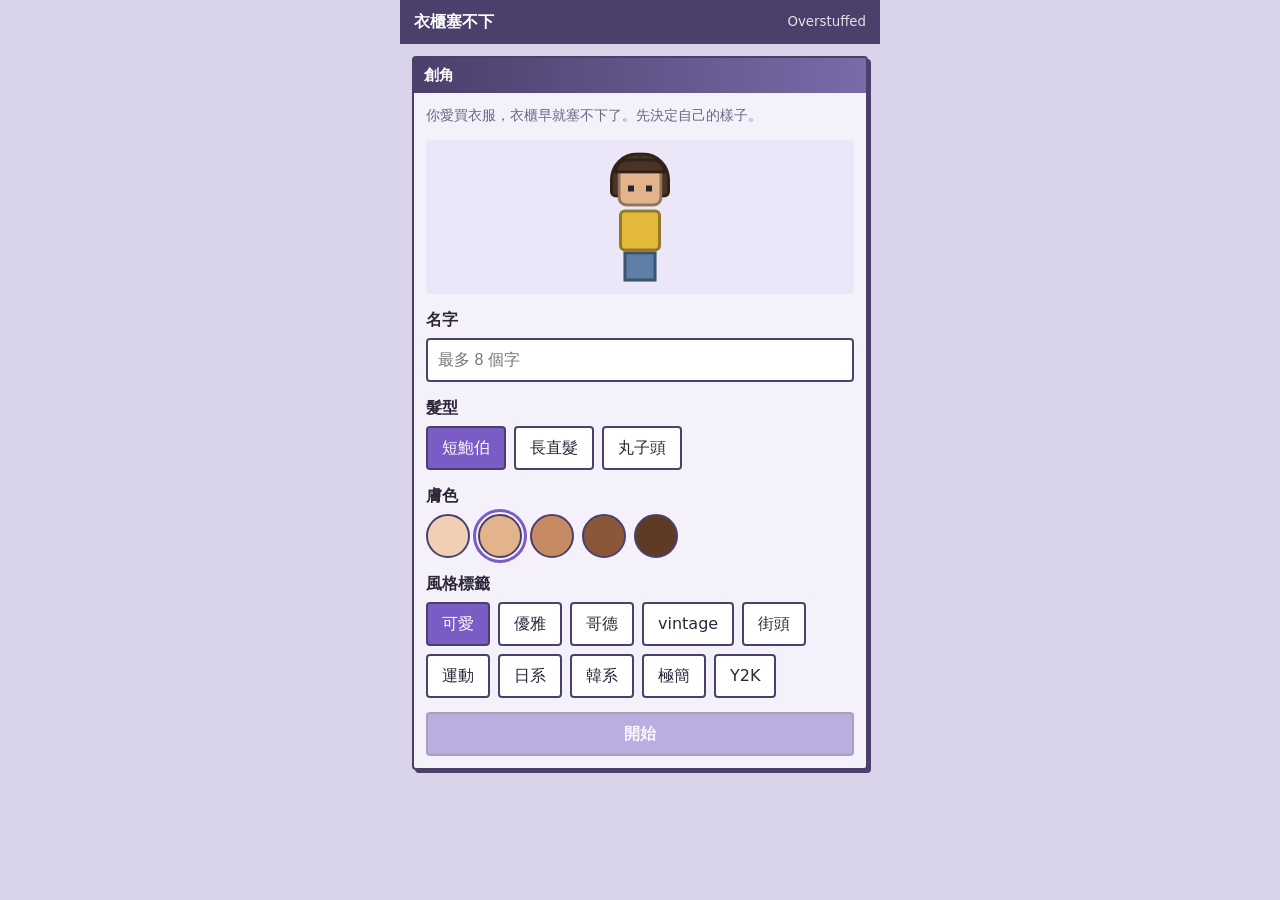
==== secondhand/index.html @ 5197d96c "secondhand: 第一階段實作（創角、衣櫃、上架、每日結算、教學、存檔） 遊戲定名《衣櫃塞不下》Overstuffed；未定數值集中於 config.js 並標示佔位值。  Co-Authore" ====
<!DOCTYPE html>
<html lang="zh-Hant">
<head>
<meta charset="utf-8">
<meta name="viewport" content="width=device-width, initial-scale=1, viewport-fit=cover">
<title>衣櫃塞不下 Overstuffed</title>
<link rel="stylesheet" href="style.css">
</head>
<body>
<div id="app"></div>
<script src="config.js"></script>
<script src="game.js"></script>
</body>
</html>
---- secondhand/style.css ----
/* 手機直式優先。介面走舊式電腦視窗質感（系統設計八-1）。 */
:root {
  --bg: #d9d4ea;
  --win: #f4f1fa;
  --ink: #2c2638;
  --line: #4b3f6b;
  --accent: #7a5cc4;
  --accent-ink: #fff;
  --muted: #6d6585;
  --warn: #b5532f;
  --ok: #2f7a54;
}
* { box-sizing: border-box; }
html, body { margin: 0; height: 100%; }
body {
  background: var(--bg);
  color: var(--ink);
  font-family: "Noto Sans TC", "PingFang TC", "Microsoft JhengHei", system-ui, sans-serif;
  font-size: 16px;
  line-height: 1.5;
  -webkit-text-size-adjust: 100%;
}
#app {
  max-width: 480px;
  margin: 0 auto;
  min-height: 100vh;
  min-height: 100dvh;
  display: flex;
  flex-direction: column;
  padding-bottom: calc(64px + env(safe-area-inset-bottom));
}
button { font: inherit; color: inherit; }

/* 頂部狀態列 */
.status {
  display: flex; justify-content: space-between; align-items: center;
  padding: 10px 14px; background: var(--line); color: #fff;
  font-weight: 700; position: sticky; top: 0; z-index: 5;
}
.status small { font-weight: 400; opacity: .85; }

/* 視窗卡片 */
.win {
  margin: 12px; background: var(--win);
  border: 2px solid var(--line); border-radius: 4px;
  box-shadow: 3px 3px 0 var(--line);
}
.win > h2 {
  margin: 0; padding: 6px 10px; font-size: 15px;
  background: linear-gradient(90deg, var(--line), #7a6aa8); color: #fff;
}
.win .body { padding: 12px; }

/* 教學提示 */
.tip {
  margin: 12px 12px 0; padding: 10px 12px; background: #fff6c9;
  border: 2px solid #b79a1c; border-radius: 4px; font-size: 15px;
}
.tip b { color: #7a5f00; }
.hl { outline: 3px solid #f0b400; outline-offset: 2px; animation: pulse 1.2s infinite; }
@keyframes pulse { 50% { outline-color: transparent; } }

/* 按鈕 */
.btn {
  display: inline-block; min-height: 44px; padding: 8px 16px; cursor: pointer;
  background: var(--accent); color: var(--accent-ink);
  border: 2px solid var(--line); border-radius: 4px; font-weight: 700;
}
.btn.block { display: block; width: 100%; }
.btn.alt { background: #fff; color: var(--ink); }
.btn.small { min-height: 40px; padding: 4px 14px; }
.btn:disabled { opacity: .45; cursor: not-allowed; }

/* 底部分頁 */
.nav {
  position: fixed; bottom: 0; left: 0; right: 0; z-index: 6;
  max-width: 480px; margin: 0 auto; display: flex;
  background: var(--line); padding-bottom: env(safe-area-inset-bottom);
}
.nav button {
  flex: 1; min-height: 56px; border: 0; background: transparent; color: #cfc6ea;
  font-weight: 700; cursor: pointer;
}
.nav button.on { background: var(--win); color: var(--ink); }

/* 首頁 */
.room { width: 100%; display: block; image-rendering: pixelated; border-bottom: 2px solid var(--line); }
.me { display: flex; gap: 12px; align-items: center; }
.me h3 { margin: 0; }
.chip {
  display: inline-block; padding: 2px 10px; margin: 2px 4px 2px 0;
  background: #e8e1f7; border: 1px solid var(--line); border-radius: 12px; font-size: 13px;
}
.muted { color: var(--muted); font-size: 14px; }
.row { display: flex; justify-content: space-between; align-items: center; gap: 8px; }

/* 角色色塊（第一階段以色塊代替，見計畫書待決定第 3 項） */
.avatar { position: relative; width: 56px; height: 90px; flex: none; }
.avatar i { position: absolute; display: block; border: 2px solid rgba(0,0,0,.35); }
.avatar .hair-back { left: 8px; top: 2px; width: 40px; height: 34px; background: var(--hair); border-radius: 18px 18px 4px 4px; }
.avatar .head { left: 13px; top: 10px; width: 30px; height: 28px; background: var(--skin); border-radius: 6px; }
.avatar .fringe { left: 11px; top: 6px; width: 34px; height: 10px; background: var(--hair); border-radius: 8px 8px 0 0; }
.avatar .eye { top: 24px; width: 4px; height: 4px; background: #2a2230; border: 0; }
.avatar .eye.l { left: 20px; } .avatar .eye.r { left: 32px; }
.avatar .body { left: 14px; top: 40px; width: 28px; height: 28px; background: var(--top); border-radius: 4px; }
.avatar .legs { left: 17px; top: 68px; width: 22px; height: 20px; background: #5f7fa8; }
.avatar.bob .hair-back { height: 30px; }
.avatar.long .hair-back { height: 54px; width: 44px; left: 6px; border-radius: 18px 18px 2px 2px; }
.avatar.buns .hair-back { height: 14px; top: 6px; }
.avatar.buns .bun { left: 4px; top: -2px; width: 16px; height: 16px; background: var(--hair); border-radius: 50%; }
.avatar.buns .bun.r { left: 36px; }
.avatar:not(.buns) .bun { display: none; }

/* 創角 */
.field { margin: 14px 0; }
.field label, .field .lab { display: block; font-weight: 700; margin-bottom: 6px; }
.field input[type=text] {
  width: 100%; min-height: 44px; padding: 8px 10px; font-size: 16px;
  border: 2px solid var(--line); border-radius: 4px; background: #fff;
}
.opts { display: flex; flex-wrap: wrap; gap: 8px; }
.opt {
  min-height: 44px; padding: 6px 14px; background: #fff; cursor: pointer;
  border: 2px solid var(--line); border-radius: 4px;
}
.opt.on { background: var(--accent); color: #fff; }
.swatch { width: 44px; height: 44px; padding: 0; border-radius: 50%; }
.swatch.on { outline: 3px solid var(--accent); outline-offset: 2px; }
.preview { display: flex; justify-content: center; padding: 8px 0; background: #ece7f8; border-radius: 4px; }
.preview .avatar { transform: scale(1.5); transform-origin: center; margin: 24px 0; }

/* 衣櫃與賣場清單 */
.tabs { display: flex; gap: 6px; padding: 12px 12px 0; overflow-x: auto; }
.tabs .opt { flex: none; min-height: 40px; padding: 4px 12px; }
.item {
  display: flex; gap: 10px; align-items: center; padding: 10px 0;
  border-bottom: 1px dashed #b9b0d6;
}
.item:last-child { border-bottom: 0; }
.swatch-item { width: 44px; height: 44px; flex: none; border: 2px solid var(--line); border-radius: 4px; }
.item .info { flex: 1; min-width: 0; }
.item .name { font-weight: 700; }
.item .acts { display: flex; flex-direction: column; gap: 6px; }
.badge { font-size: 12px; padding: 0 6px; border: 1px solid var(--line); border-radius: 8px; background: #fff; }
.badge.keep { background: #d8f0e2; }
.full { color: var(--warn); font-weight: 700; }
.warn { color: var(--warn); font-weight: 700; }

/* 彈窗 */
.mask {
  position: fixed; inset: 0; background: rgba(30,22,50,.55); z-index: 20;
  display: flex; align-items: flex-end; justify-content: center;
}
.sheet {
  width: 100%; max-width: 480px; max-height: 90dvh; overflow-y: auto;
  background: var(--win); border: 2px solid var(--line); border-bottom: 0;
  border-radius: 8px 8px 0 0; padding: 16px;
}
.sheet h3 { margin: 0 0 8px; }
.sheet .field input[type=number] {
  width: 100%; min-height: 48px; padding: 8px 10px; font-size: 20px;
  border: 2px solid var(--line); border-radius: 4px;
}
.kv { display: flex; justify-content: space-between; padding: 4px 0; }
.sheet .btns { display: flex; gap: 8px; margin-top: 12px; }
.sheet .btns .btn { flex: 1; }
.money-up { color: var(--ok); font-weight: 700; }
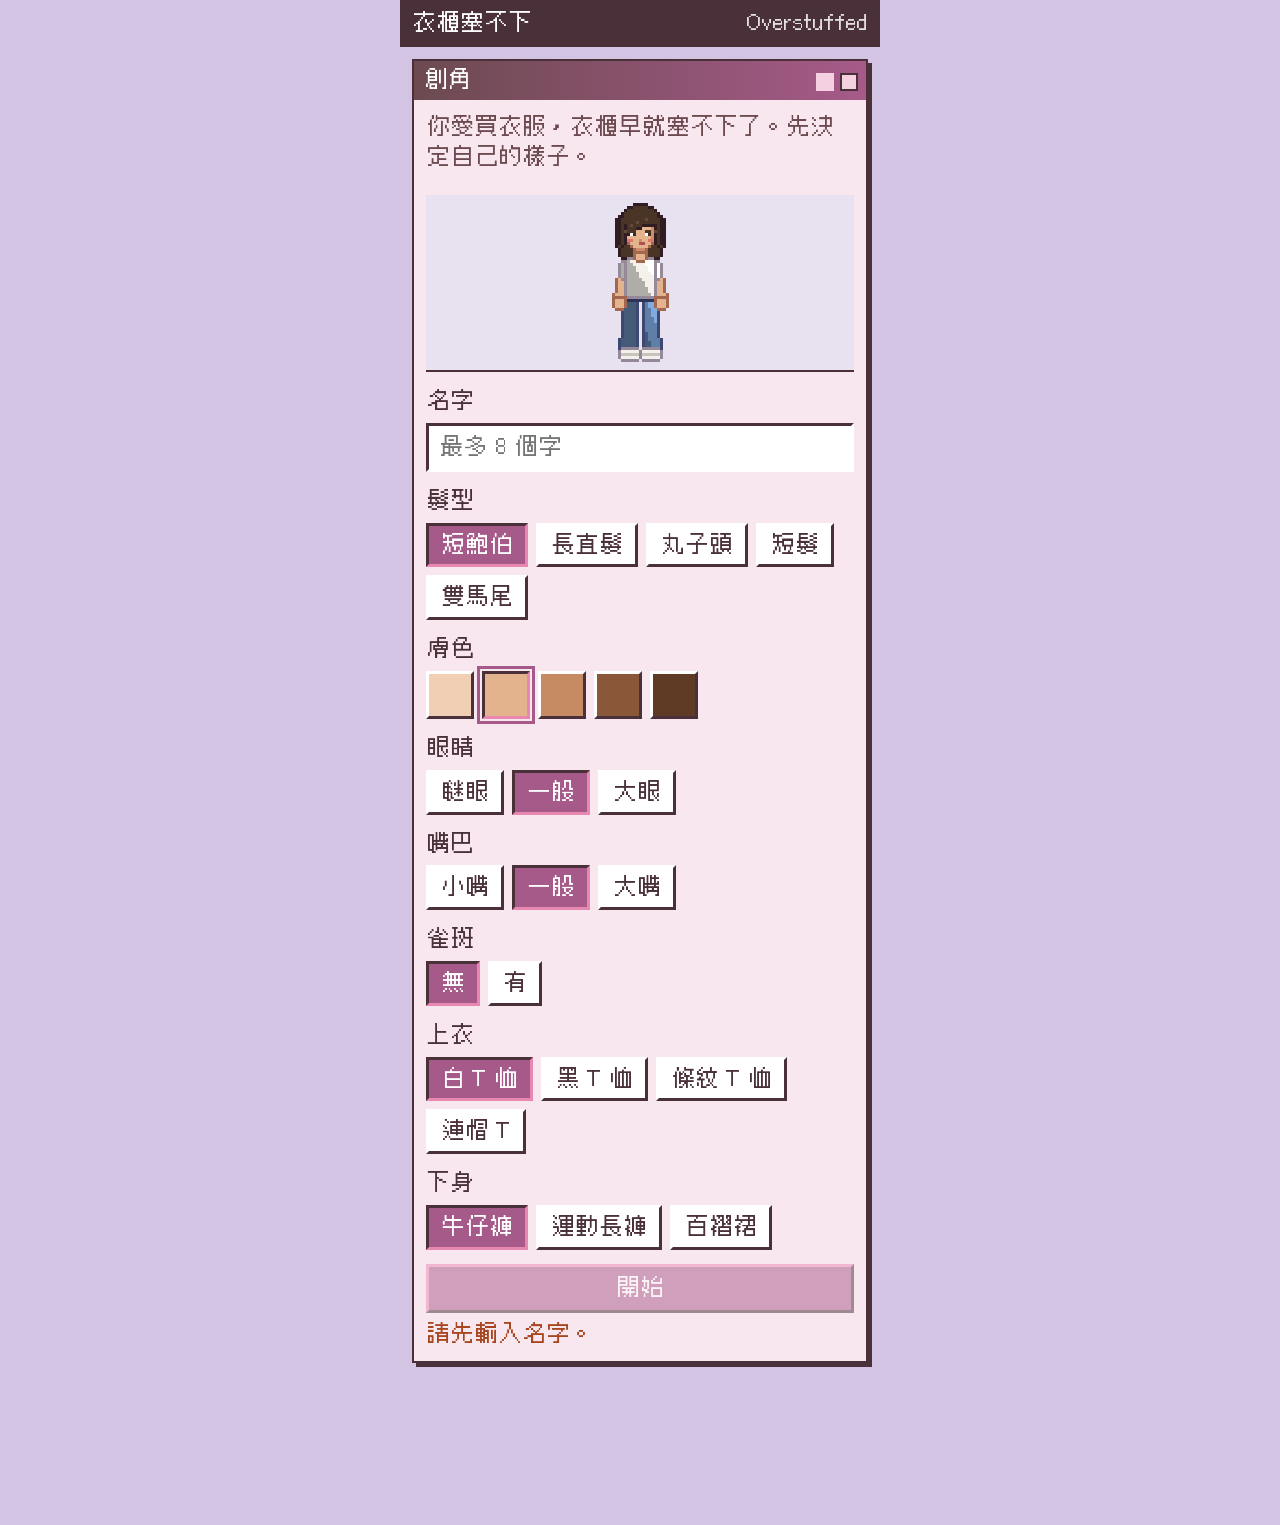
==== commit 7af7cb27: "創角增加眼睛、嘴巴、雀斑、上衣、下身與兩款髮型；房間畫布加高為 104×96 玩家圖改為身體底圖加 SVG 五官疊圖（與整張圖逐格比對一致）。體型固定中等。  Co-Authored-By: Clau" ====
--- a/secondhand/index.html
+++ b/secondhand/index.html
@@ -9,6 +9,7 @@
 <body>
 <div id="app"></div>
 <script src="config.js"></script>
+<script src="art/player/face.js"></script>
 <script src="game.js"></script>
 </body>
 </html>
--- a/secondhand/style.css
+++ b/secondhand/style.css
@@ -1,75 +1,105 @@
-/* 手機直式優先。介面走舊式電腦視窗質感（系統設計八-1）。 */
+/* 手機直式優先。介面走舊式電腦視窗質感（系統設計八-1、UI-UX指南）。
+   字型 Cubic 11 為 11px 點陣字，只使用 11px 的整數倍（22、33）。 */
+@font-face {
+  font-family: "Cubic 11";
+  src: url("fonts/Cubic_11.woff2") format("woff2");
+  font-display: swap;
+}
 :root {
-  --bg: #d9d4ea;
-  --win: #f4f1fa;
-  --ink: #2c2638;
-  --line: #4b3f6b;
-  --accent: #7a5cc4;
+  /* 色票取自房間圖：牆面 #d2c4e2、深木色 #4a3038／#6c4a50、梅紅 #a65a89、淺粉 #f4d0e0、地板 #c09868／#a87c4c */
+  --bg: #d2c4e2;          /* 頁面底：牆面 */
+  --win: #f9e7ef;         /* 視窗底：淺粉 #f4d0e0 與白各半 */
+  --ink: #4a3038;         /* 文字、邊框：深木色 */
+  --line: #4a3038;
+  --title-a: #6c4a50;     /* 標題列漸層：深木色 → 梅紅 */
+  --title-b: #a65a89;
+  --accent: #a65a89;      /* 主按鈕：梅紅（#c85088 配白字對比不足 4.5，不用） */
   --accent-ink: #fff;
-  --muted: #6d6585;
-  --warn: #b5532f;
-  --ok: #2f7a54;
+  --muted: #6c4a50;
+  --warn: #a8461f;
+  --ok: #1f6b45;
+  --hi: #e888b0;          /* 按鈕亮邊：窗簾粉 */
+  --lo: #4a3038;          /* 按鈕暗邊：深木色 */
+}
+body.contrast {
+  --bg: #fff; --win: #fff; --ink: #000; --line: #000; --accent: #3a1d99;
+  --muted: #222; --warn: #8a1d00; --ok: #0d5a33; --hi: #8f7bd6; --lo: #000;
 }
 * { box-sizing: border-box; }
 html, body { margin: 0; height: 100%; }
 body {
   background: var(--bg);
   color: var(--ink);
-  font-family: "Noto Sans TC", "PingFang TC", "Microsoft JhengHei", system-ui, sans-serif;
-  font-size: 16px;
-  line-height: 1.5;
+  font-family: "Cubic 11", "Noto Sans TC", "PingFang TC", "Microsoft JhengHei", system-ui, sans-serif;
+  font-size: 22px;
+  line-height: 1.4;
+  font-synthesis: none;
+  -webkit-font-smoothing: none;
   -webkit-text-size-adjust: 100%;
 }
+img { image-rendering: pixelated; }
 #app {
-  max-width: 480px;
-  margin: 0 auto;
-  min-height: 100vh;
-  min-height: 100dvh;
-  display: flex;
-  flex-direction: column;
-  padding-bottom: calc(64px + env(safe-area-inset-bottom));
+  max-width: 480px; margin: 0 auto; min-height: 100vh; min-height: 100dvh;
+  display: flex; flex-direction: column;
+  padding-bottom: calc(150px + env(safe-area-inset-bottom));
 }
 button { font: inherit; color: inherit; }
+b { font-weight: normal; text-shadow: 1px 0 0 currentColor; } /* 點陣字不使用合成粗體 */
 
-/* 頂部狀態列 */
+/* 頂部狀態列（金錢、天數固定可見） */
 .status {
-  display: flex; justify-content: space-between; align-items: center;
-  padding: 10px 14px; background: var(--line); color: #fff;
-  font-weight: 700; position: sticky; top: 0; z-index: 5;
+  display: flex; justify-content: space-between; align-items: center; gap: 8px;
+  padding: 8px 12px; background: var(--line); color: #fff;
+  position: sticky; top: 0; z-index: 5;
 }
-.status small { font-weight: 400; opacity: .85; }
+.status small { font-size: 22px; opacity: .85; }
+.status .gear { min-height: 44px; min-width: 44px; background: transparent; border: 2px solid #f4d0e0; color: #fff; cursor: pointer; }
+.money.flash { animation: flash .9s steps(3); }
+@keyframes flash { 0%,100% { color: #fff; } 50% { color: #8ff0b4; } }
 
-/* 視窗卡片 */
+/* 視窗卡片：標題列加縮小／關閉小方塊 */
 .win {
   margin: 12px; background: var(--win);
-  border: 2px solid var(--line); border-radius: 4px;
-  box-shadow: 3px 3px 0 var(--line);
+  border: 2px solid var(--line); border-radius: 0;
+  box-shadow: 4px 4px 0 var(--line);
 }
 .win > h2 {
-  margin: 0; padding: 6px 10px; font-size: 15px;
-  background: linear-gradient(90deg, var(--line), #7a6aa8); color: #fff;
+  margin: 0; padding: 4px 10px; font-size: 22px; font-weight: normal; position: relative;
+  background: linear-gradient(90deg, var(--title-a), var(--title-b)); color: #fff;
+}
+body.contrast .win > h2 { background: #000; }
+.win > h2::after {
+  content: ""; position: absolute; right: 8px; top: 50%; margin-top: -7px;
+  width: 14px; height: 14px; background: #f4d0e0; border: 2px solid var(--lo);
+  box-shadow: -24px 0 0 -0px #f4d0e0;
 }
 .win .body { padding: 12px; }
 
 /* 教學提示 */
 .tip {
-  margin: 12px 12px 0; padding: 10px 12px; background: #fff6c9;
-  border: 2px solid #b79a1c; border-radius: 4px; font-size: 15px;
+  margin: 12px 12px 0; padding: 10px 12px; background: #e6d6c3; color: #4a3038; /* 地板 #c09868 與白混合 */
+  border: 2px solid #a87c4c; box-shadow: 3px 3px 0 #a87c4c;
 }
-.tip b { color: #7a5f00; }
-.hl { outline: 3px solid #f0b400; outline-offset: 2px; animation: pulse 1.2s infinite; }
+.tip .skip { margin-top: 6px; min-height: 44px; padding: 0 12px; background: #fff; border: 2px solid #a87c4c; cursor: pointer; }
+.hl { outline: 3px solid #f0b400; outline-offset: 2px; animation: pulse 1.2s steps(2) infinite; }
 @keyframes pulse { 50% { outline-color: transparent; } }
+.dim { opacity: .35; pointer-events: none; } /* 教學中暫時淡出的非重點操作 */
 
-/* 按鈕 */
+/* 按鈕：凸起與按下兩個狀態 */
 .btn {
-  display: inline-block; min-height: 44px; padding: 8px 16px; cursor: pointer;
+  display: inline-block; min-height: 44px; min-width: 44px; padding: 6px 16px; cursor: pointer;
   background: var(--accent); color: var(--accent-ink);
-  border: 2px solid var(--line); border-radius: 4px; font-weight: 700;
+  border: 3px solid; border-color: var(--hi) var(--lo) var(--lo) var(--hi);
+  border-radius: 0; text-align: center;
 }
+.btn:active:not(:disabled) { border-color: var(--lo) var(--hi) var(--hi) var(--lo); transform: translate(1px,1px); }
 .btn.block { display: block; width: 100%; }
-.btn.alt { background: #fff; color: var(--ink); }
-.btn.small { min-height: 40px; padding: 4px 14px; }
-.btn:disabled { opacity: .45; cursor: not-allowed; }
+.btn.alt { background: #f4d0e0; color: var(--ink); border-color: #fff var(--line) var(--line) #fff; }
+body.contrast .btn.alt { background: #fff; }
+.btn.alt:active:not(:disabled) { border-color: var(--line) #fff #fff var(--line); }
+.btn.small { min-height: 44px; padding: 2px 12px; }
+.btn:disabled { opacity: .5; cursor: not-allowed; }
+.why { margin: 6px 0 0; color: var(--warn); }
 
 /* 底部分頁 */
 .nav {
@@ -77,91 +107,93 @@
   max-width: 480px; margin: 0 auto; display: flex;
   background: var(--line); padding-bottom: env(safe-area-inset-bottom);
 }
-.nav button {
-  flex: 1; min-height: 56px; border: 0; background: transparent; color: #cfc6ea;
-  font-weight: 700; cursor: pointer;
+.nav button { flex: 1; min-height: 56px; border: 0; background: transparent; color: #f4d0e0; cursor: pointer; }
+.nav button.on { background: var(--win); color: var(--ink); }
+/* 主要動作固定在右下角、導覽列上方 */
+.primary-bar {
+  position: fixed; left: 0; right: 0; bottom: calc(56px + env(safe-area-inset-bottom)); z-index: 6;
+  max-width: 480px; margin: 0 auto; padding: 8px 12px; display: flex; justify-content: flex-end;
+  pointer-events: none;
 }
-.nav button.on { background: var(--win); color: var(--ink); }
+.primary-bar .btn { pointer-events: auto; min-height: 56px; padding: 6px 24px; }
 
 /* 首頁 */
-.room { width: 100%; display: block; image-rendering: pixelated; border-bottom: 2px solid var(--line); }
+.room { width: 100%; height: auto; aspect-ratio: 832 / 768; display: block; border-bottom: 2px solid var(--line); }
 .me { display: flex; gap: 12px; align-items: center; }
-.me h3 { margin: 0; }
-.chip {
-  display: inline-block; padding: 2px 10px; margin: 2px 4px 2px 0;
-  background: #e8e1f7; border: 1px solid var(--line); border-radius: 12px; font-size: 13px;
-}
-.muted { color: var(--muted); font-size: 14px; }
-.row { display: flex; justify-content: space-between; align-items: center; gap: 8px; }
+.muted { color: var(--muted); }
 
-/* 角色色塊（第一階段以色塊代替，見計畫書待決定第 3 項） */
-.avatar { position: relative; width: 56px; height: 90px; flex: none; }
-.avatar i { position: absolute; display: block; border: 2px solid rgba(0,0,0,.35); }
-.avatar .hair-back { left: 8px; top: 2px; width: 40px; height: 34px; background: var(--hair); border-radius: 18px 18px 4px 4px; }
-.avatar .head { left: 13px; top: 10px; width: 30px; height: 28px; background: var(--skin); border-radius: 6px; }
-.avatar .fringe { left: 11px; top: 6px; width: 34px; height: 10px; background: var(--hair); border-radius: 8px 8px 0 0; }
-.avatar .eye { top: 24px; width: 4px; height: 4px; background: #2a2230; border: 0; }
-.avatar .eye.l { left: 20px; } .avatar .eye.r { left: 32px; }
-.avatar .body { left: 14px; top: 40px; width: 28px; height: 28px; background: var(--top); border-radius: 4px; }
-.avatar .legs { left: 17px; top: 68px; width: 22px; height: 20px; background: #5f7fa8; }
-.avatar.bob .hair-back { height: 30px; }
-.avatar.long .hair-back { height: 54px; width: 44px; left: 6px; border-radius: 18px 18px 2px 2px; }
-.avatar.buns .hair-back { height: 14px; top: 6px; }
-.avatar.buns .bun { left: 4px; top: -2px; width: 16px; height: 16px; background: var(--hair); border-radius: 50%; }
-.avatar.buns .bun.r { left: 36px; }
-.avatar:not(.buns) .bun { display: none; }
+/* 玩家角色：art/player/ 的像素圖（27×53 格）。顯示尺寸為整數倍：2 倍（54×106）、3 倍（81×159）。 */
+.sprite { image-rendering: pixelated; shape-rendering: crispEdges; display: block; }
+.sprite image { image-rendering: pixelated; }
+.me .sprite { width: 54px; height: 106px; flex: none; }
 
 /* 創角 */
 .field { margin: 14px 0; }
-.field label, .field .lab { display: block; font-weight: 700; margin-bottom: 6px; }
+.field label, .field .lab { display: block; margin-bottom: 6px; }
 .field input[type=text] {
-  width: 100%; min-height: 44px; padding: 8px 10px; font-size: 16px;
-  border: 2px solid var(--line); border-radius: 4px; background: #fff;
+  width: 100%; min-height: 48px; padding: 6px 10px; font: inherit;
+  border: 3px solid; border-color: var(--line) #fff #fff var(--line); background: #fff; color: #000; border-radius: 0;
 }
 .opts { display: flex; flex-wrap: wrap; gap: 8px; }
 .opt {
-  min-height: 44px; padding: 6px 14px; background: #fff; cursor: pointer;
-  border: 2px solid var(--line); border-radius: 4px;
+  min-height: 44px; min-width: 44px; padding: 4px 12px; background: #fff; cursor: pointer;
+  border: 3px solid; border-color: #fff var(--line) var(--line) #fff; border-radius: 0;
 }
-.opt.on { background: var(--accent); color: #fff; }
-.swatch { width: 44px; height: 44px; padding: 0; border-radius: 50%; }
+.opt.on { background: var(--accent); color: #fff; border-color: var(--lo) var(--hi) var(--hi) var(--lo); }
+.swatch { width: 48px; height: 48px; padding: 0; }
 .swatch.on { outline: 3px solid var(--accent); outline-offset: 2px; }
-.preview { display: flex; justify-content: center; padding: 8px 0; background: #ece7f8; border-radius: 4px; }
-.preview .avatar { transform: scale(1.5); transform-origin: center; margin: 24px 0; }
+.preview { display: flex; justify-content: center; background: #e8e1f0; padding: 8px 0; position: sticky; top: 46px; z-index: 4; border-bottom: 2px solid var(--line); }
+.preview .sprite { width: 81px; height: 159px; }
 
-/* 衣櫃與賣場清單 */
+/* 衣櫃與賣場 */
 .tabs { display: flex; gap: 6px; padding: 12px 12px 0; overflow-x: auto; }
-.tabs .opt { flex: none; min-height: 40px; padding: 4px 12px; }
-.item {
-  display: flex; gap: 10px; align-items: center; padding: 10px 0;
-  border-bottom: 1px dashed #b9b0d6;
-}
+.tabs { gap: 8px; }
+.tabs .opt { flex: none; padding: 4px 6px; }
+.viewsw { display: flex; gap: 6px; padding: 8px 12px 0; justify-content: flex-end; }
+.grid { display: grid; grid-template-columns: 1fr 1fr; gap: 10px; }
+.card { border: 2px solid var(--line); padding: 8px; background: #fff; display: flex; flex-direction: column; gap: 4px; min-width: 0; }
+.card .swatch-item { width: 100%; height: 44px; }
+.card .btns2 { display: flex; gap: 6px; margin-top: 4px; }
+.card .btns2 .btn { flex: 1; padding: 2px 4px; }
+.item { display: flex; gap: 10px; align-items: center; padding: 10px 0; border-bottom: 2px dotted #b9b0d6; }
 .item:last-child { border-bottom: 0; }
-.swatch-item { width: 44px; height: 44px; flex: none; border: 2px solid var(--line); border-radius: 4px; }
+.swatch-item { width: 44px; height: 44px; flex: none; border: 2px solid var(--line); }
 .item .info { flex: 1; min-width: 0; }
-.item .name { font-weight: 700; }
 .item .acts { display: flex; flex-direction: column; gap: 6px; }
-.badge { font-size: 12px; padding: 0 6px; border: 1px solid var(--line); border-radius: 8px; background: #fff; }
-.badge.keep { background: #d8f0e2; }
-.full { color: var(--warn); font-weight: 700; }
-.warn { color: var(--warn); font-weight: 700; }
+.badge { padding: 0 6px; border: 2px solid var(--line); background: #d8f0e2; color: #1d3a2a; }
+.full { color: var(--warn); }
+.warn { color: var(--warn); }
+.empty { text-align: center; padding: 16px 0; }
 
 /* 彈窗 */
-.mask {
-  position: fixed; inset: 0; background: rgba(30,22,50,.55); z-index: 20;
-  display: flex; align-items: flex-end; justify-content: center;
+.mask { position: fixed; inset: 0; background: rgba(30,22,50,.55); z-index: 20; display: flex; align-items: flex-end; justify-content: center; }
+.sheet {
+  width: 100%; max-width: 480px; max-height: 92dvh; overflow-y: auto; background: var(--win);
+  border: 3px solid var(--line); border-bottom: 0; padding: 14px;
 }
-.sheet {
-  width: 100%; max-width: 480px; max-height: 90dvh; overflow-y: auto;
-  background: var(--win); border: 2px solid var(--line); border-bottom: 0;
-  border-radius: 8px 8px 0 0; padding: 16px;
+.sheet h3 { margin: 0 0 8px; font-size: 22px; font-weight: normal; }
+.sheet .btns { display: flex; gap: 8px; margin-top: 12px; justify-content: flex-end; }
+.sheet .btns .btn { flex: 1; }
+.sheet .btns .btn.main { flex: 2; } /* 主要按鈕在右、較寬 */
+.kv { display: flex; justify-content: space-between; padding: 4px 0; gap: 8px; }
+.money-up { color: var(--ok); }
+.prices { display: grid; grid-template-columns: 1fr 1fr 1fr; gap: 6px; margin: 8px 0; text-align: center; }
+.prices div { border: 2px solid var(--line); padding: 4px 2px; background: #fff; }
+.prices small { display: block; color: var(--muted); font-size: 22px; }
+.prices .p-base { background: #e6efe2; } .prices .p-mkt { background: #e2e8f4; } .prices .p-you { background: #f6e8c4; }
+.prices div { color: #2c2638; } .prices small { color: #4a4460; }
+.stepper { display: flex; gap: 6px; margin: 8px 0; }
+.stepper .btn { flex: 1; padding: 2px 0; }
+.stepper input[type=number] {
+  flex: 2; min-width: 0; min-height: 44px; text-align: center; font: inherit; color: #000; background: #fff;
+  border: 3px solid; border-color: var(--line) #fff #fff var(--line); border-radius: 0;
 }
-.sheet h3 { margin: 0 0 8px; }
-.sheet .field input[type=number] {
-  width: 100%; min-height: 48px; padding: 8px 10px; font-size: 20px;
-  border: 2px solid var(--line); border-radius: 4px;
+input[type=range] { width: 100%; height: 44px; accent-color: var(--accent); }
+.toast {
+  position: fixed; left: 50%; transform: translateX(-50%); bottom: calc(130px + env(safe-area-inset-bottom)); z-index: 30;
+  background: var(--lo); color: #fff; padding: 6px 14px; border: 2px solid var(--hi); width: max-content; max-width: 92%; white-space: nowrap;
 }
-.kv { display: flex; justify-content: space-between; padding: 4px 0; }
-.sheet .btns { display: flex; gap: 8px; margin-top: 12px; }
-.sheet .btns .btn { flex: 1; }
-.money-up { color: var(--ok); font-weight: 700; }
+
+@media (prefers-reduced-motion: reduce) {
+  .hl, .money.flash { animation: none; }
+}
